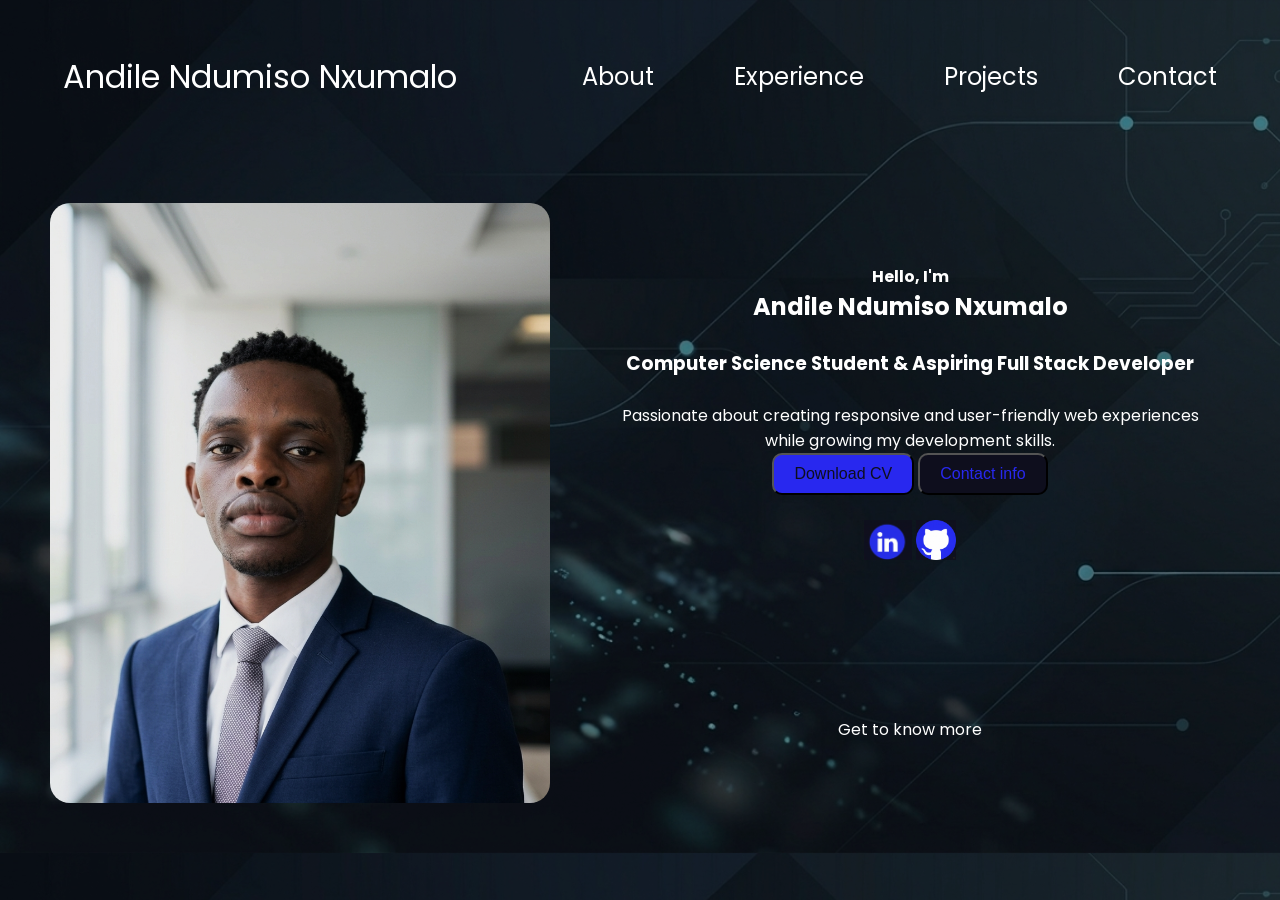
==== index.html @ daf6e821 "Completed homepage" ====
<!DOCTYPE html>
<html lang="en">
 <head>
    <meta charset="UTF-8">
    <meta name="viewport" content="width=device-width, initial-scale=1.0">
    <title>My Portfolio</title>
    <link rel="stylesheet" href="style.css"/>
    <link rel="stylesheet" href="mediaqueries.css"/>
 </head>
<body>



<nav id="desktop-nav">
   <div class="logo">Andile Ndumiso Nxumalo</div>
   <div>
     <ul class="nav-links">
      <li><a href="#about">About</a></li>
      <li><a href="#experience">Experience</a></li>
      <li><a href="#projects">Projects</a></li>
      <li><a href="#contact">Contact</a></li>

     </ul>
   </div>
</nav>
<nav id="hamburger-nav">
   <div class="logo">Andile Ndumiso Nxumalo</div>
   <div class ="hamburger-menu">
      <div class="hamburger-icon" onclick="toggleMenu()">
         <span></span>
         <span></span>
         <span></span>
   </div>
   <div class="menu-links">
       <li><a href="#about" onclick="togglemenu()">About</a></li>
         <li><a href="#experience" onclick="togglemenu()">Experience</a></li>
         <li><a href="#projects" onclick="togglemenu()">Projects</a></li>
         <li><a href="#contact" onclick="togglemenu()">Contact</a></li>
   </div>
   </div>
</nav>
<section class="home">
<img src="./images/Gemini_Generated_Image_9hkbtb9hkbtb9hkb.png"
   height="600px"
   alt="This is a profile picture of Andile Ndumiso Nxumalo, a software developer."
   id="profile-picture">


   
<div class="home-text">
   <h4>Hello, I'm </h4>
   <h1>Andile Ndumiso Nxumalo</h1>
   <br>
   <h3>Computer Science Student & Aspiring Full Stack Developer</h3>
   <br>

   <prep> Passionate about creating responsive and user-friendly
    web experiences while growing my development skills.</prep>
<br>
<a href="/curriculum vitae of Andile Ndumiso Nxumalo_02.pdf">
   <button id="resume-button">Download CV</button>
</a>
<a href="#contact">
   <button id="contact-button">Contact info</button>
</a>
<br>
<br>
<a href="https://github.com/Andile-N" target="_blank">
   <button id="social-button"><img src="/images/linkedin.png" id="icon" alt="LinkedIn"></button>
</a>

<a href="www.linkedin.com/in/andile-nxumalo-620289370" target="_blank">
   <button id="social-button"><img src="/images/github.png" id="icon" alt="GitHub"></button></a>
   
   <br>
   <br>
   <br>
   <br>
   <br>
   <br>
   <br>
   
   <p>Get to know more</p>
   </div>
  
</section>


















</body>
<footer>


    
</footer>








 </html>
---- style.css ----
@import url('https://fonts.googleapis.com/css2?family=Poppins:ital,wght@0,100;0,200;0,300;0,400;0,500;0,600;0,700;0,800;0,900;1,100;1,200;1,300;1,400;1,500;1,600;1,700;1,800;1,900&display=swap');



* {
    margin: 0;
    padding:0;

}

body {
  font-family: "Poppins", sans-serif;

}

html {
    scroll-behavior: smooth;
}

p {
    color:rgb(255, 255, 255);
}
body{
    background-image:url(/images/Gemini_Generated_Image_pif3o5pif3o5pif3.png);
    background-repeat:no repeat;
    background-size:cover;
    

}
/*desktop menu*/
a, .btn {
    transition:all 300ms ease;
}

nav,
.nav-links{
    display:flex;
}
nav{
    justify-content:space-around;
    align-items:center;
    height: 17vh;
}
.nav-links{
    gap:5rem;
    list-style:none;
    font-size:1.5rem;
    text-decoration:none;
    
}
a{
    color:white;
    text-decoration:none;
}
a:hover{
    color:rgb(40, 40, 239);
    text-decoration:underline;
    text-underline-offset: 1rem;

}
.logo{
    font-size:2rem;
    text-decoration:none;

}
.logo:hover{
    cursor:default;
}


/*Hamburger menu*/

#hamburger-nav {
    display:none;
}

.hamburger-menu{
    position: relative;
    display:inline-block;
}
.hamburger-icon{
    display:flex;
    flex-direction:column;
    justify-content:space-between;
    height:24px;
    width:30px;
    cursor:pointer;
}
.hamburger-icon span{
    width:100%;
    height:2px;
    background-color:white;
    transition: all 0.3 ease-in-out;
}
.menu-links{
    position: absolute;
    top:100%;
    right:0%;
    background-color:white;
    width:fit-content;
    max-height: 0%;
    overflow:hidden;
    transition: all 0.3s ease-in-out;

}
.menu-links a{
    display:block;
    padding: 10px;
    text-align:center;
    color:white;
    font-size:1.5rem;
    text-decoration: none;
    transition: all 0.3s ease-in-out;
}

.menu-links li{
    list-style:none;

}
.menu-links.open{
    max-height: 300px;
}
.hamburger-icon.open span:first-child{
    transform: rotate(45deg) translate(10px, 5px);
}
.hamburger-icon.open span:nth-child(2){
    opacity: 0;
}
.hamburger-icon.open span:last-child{
    transform: rotate(-45deg) translate(10px, -5px);
}
.hamburger-icon span:first-child{
    opacity:1;
}
.hamburger-icon span:first-child{
    transform: none;
}

/*body text */

h4{
    color:white;


}
h1{
    color:white;
}
h3{
    color:white;
}
prep{
    color:white;
}

/*homepage Buttons*/
#resume-button{
    background-color:rgb(40, 40, 239);
    color:rgb(14, 14, 29);
    border:20%;
    padding:10px 20px;
    border-radius:10px;
    font-size:1rem;
    cursor:pointer;
    transition:all 0.3s ease-in-out;
}
 #contact-button{
    background-color:rgb(14, 14, 29);
    color:rgb(40, 40, 239);
    border:20%;
    padding:10px 20px;
    border-radius:10px;
    font-size:1rem;
    cursor:pointer;
    transition:all 0.3s ease-in-out;
 }
#resume-button:hover{
    background-color:rgb(14, 14, 29);
    color:rgb(40, 40, 239);
    font-size:xx-large;
}
#contact-button:hover{
    background-color:rgb(40, 40, 239);
    color:rgb(14, 14, 29);
    font-size:xx-large;
}
#icon{
    height:40px
}
#social-button{
    border:none;
    background-color:transparent;
    cursor:pointer;
}
#social-button:hover{
    transform:scale(2);
}








div{
    color:white;
}


/*
.home{
   display: flex;
   
   align-items:center;




}*/

.home {
  display: flex;
  align-items: center;
  gap: 60px;

  padding: 50px;
}

#profile-picture {
  width: 500px;
  border-radius: 20px;
}

.home-text {
  
  flex-direction: column;
  text-align: center;

  max-width: 600px;
}
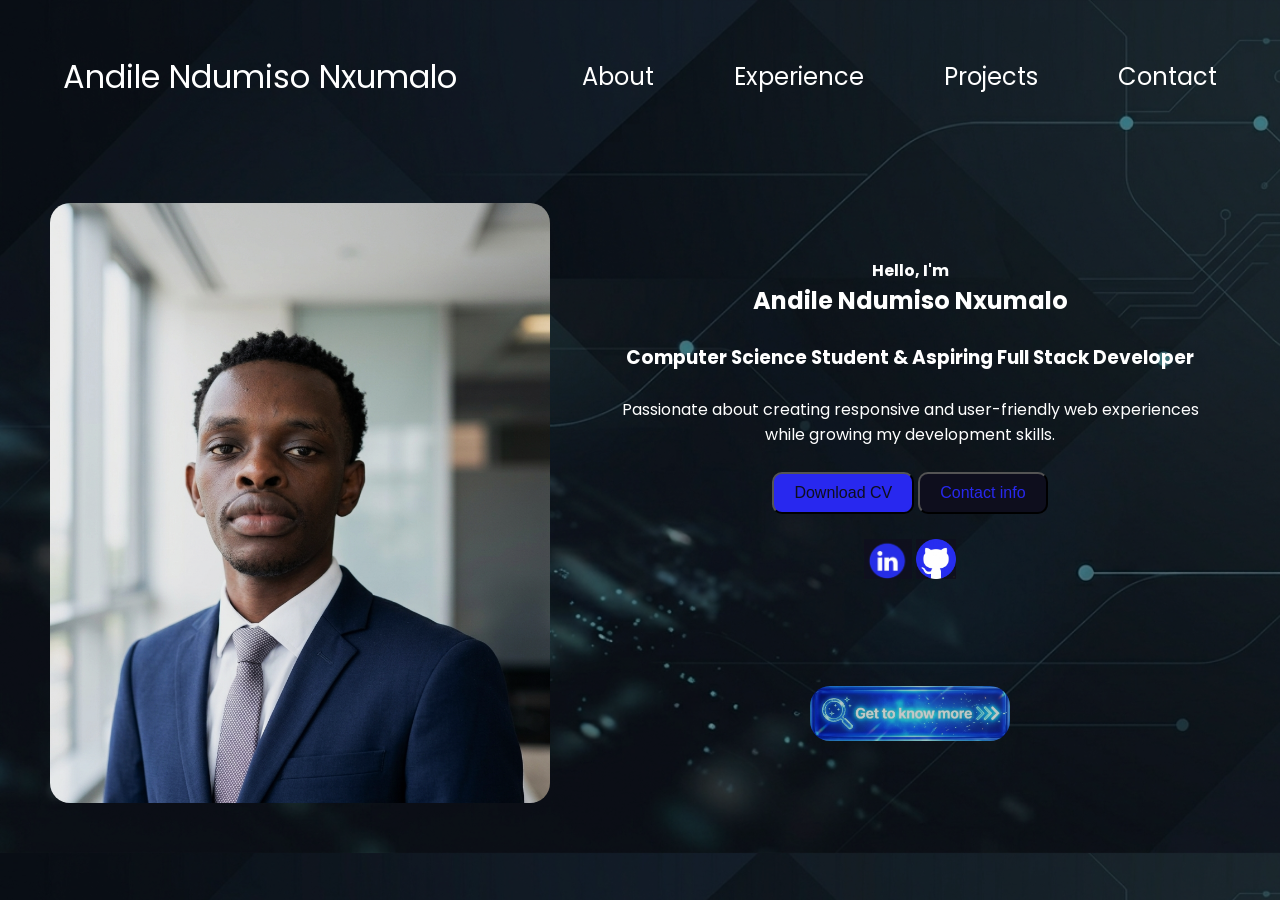
==== commit c69447a8: "completed About Page" ====
--- a/index.html
+++ b/index.html
@@ -15,7 +15,7 @@
    <div class="logo">Andile Ndumiso Nxumalo</div>
    <div>
      <ul class="nav-links">
-      <li><a href="#about">About</a></li>
+      <li><a href="/about.html">About</a></li>
       <li><a href="#experience">Experience</a></li>
       <li><a href="#projects">Projects</a></li>
       <li><a href="#contact">Contact</a></li>
@@ -32,7 +32,7 @@
          <span></span>
    </div>
    <div class="menu-links">
-       <li><a href="#about" onclick="togglemenu()">About</a></li>
+       <li><a href="/about.html" onclick="togglemenu()">About</a></li>
          <li><a href="#experience" onclick="togglemenu()">Experience</a></li>
          <li><a href="#projects" onclick="togglemenu()">Projects</a></li>
          <li><a href="#contact" onclick="togglemenu()">Contact</a></li>
@@ -47,7 +47,7 @@
 
 
    
-<div class="home-text">
+<div class="text">
    <h4>Hello, I'm </h4>
    <h1>Andile Ndumiso Nxumalo</h1>
    <br>
@@ -56,6 +56,7 @@
 
    <prep> Passionate about creating responsive and user-friendly
     web experiences while growing my development skills.</prep>
+    <br>
 <br>
 <a href="/curriculum vitae of Andile Ndumiso Nxumalo_02.pdf">
    <button id="resume-button">Download CV</button>
@@ -77,14 +78,15 @@
    <br>
    <br>
    <br>
-   <br>
-   <br>
    
-   <p>Get to know more</p>
+   
+   <a href="/about.html"><img src="/images/info icon.png" id="info-icon"   ></a>
    </div>
   
 </section>
 
+
+</section>
 
 
 
--- a/style.css
+++ b/style.css
@@ -145,6 +145,7 @@
 }
 h1{
     color:white;
+    text-align: center;
 }
 h3{
     color:white;
@@ -208,16 +209,8 @@
 }
 
 
-/*
-.home{
-   display: flex;
-   
-   align-items:center;
-
-
-
-
-}*/
+
+
 
 .home {
   display: flex;
@@ -232,10 +225,61 @@
   border-radius: 20px;
 }
 
-.home-text {
+.text {
   
   flex-direction: column;
   text-align: center;
 
   max-width: 600px;
-}+}
+
+#info-icon{
+    width:200px;
+    border-radius:20px;
+}
+#info-icon:hover{
+    transform:scale(1.2);
+    size:large;
+    cursor:pointer;
+    transition:all 0.3s ease-in-out;
+}
+
+.about {
+  display: flex;
+  align-items: center;
+  gap: 60px;
+
+  padding: 50px;
+}
+
+.about-section2{
+    display:grid;
+    grid-template-columns: repeat(3,1fr);
+    
+    align-items:center;
+    gap:20px;
+        
+    
+
+}
+.skills{
+    
+    background-color:slategrey;
+    text-align:center;
+    padding:10px;
+    border-radius:20px;
+
+}
+.education{
+    background-color:slategrey;
+    text-align:center;
+    padding:10px;
+    border-radius:10px;
+    
+}
+.certificates{
+    background-color:slategrey;
+    text-align:center;
+    padding:10px;
+    border-radius:20px;
+}
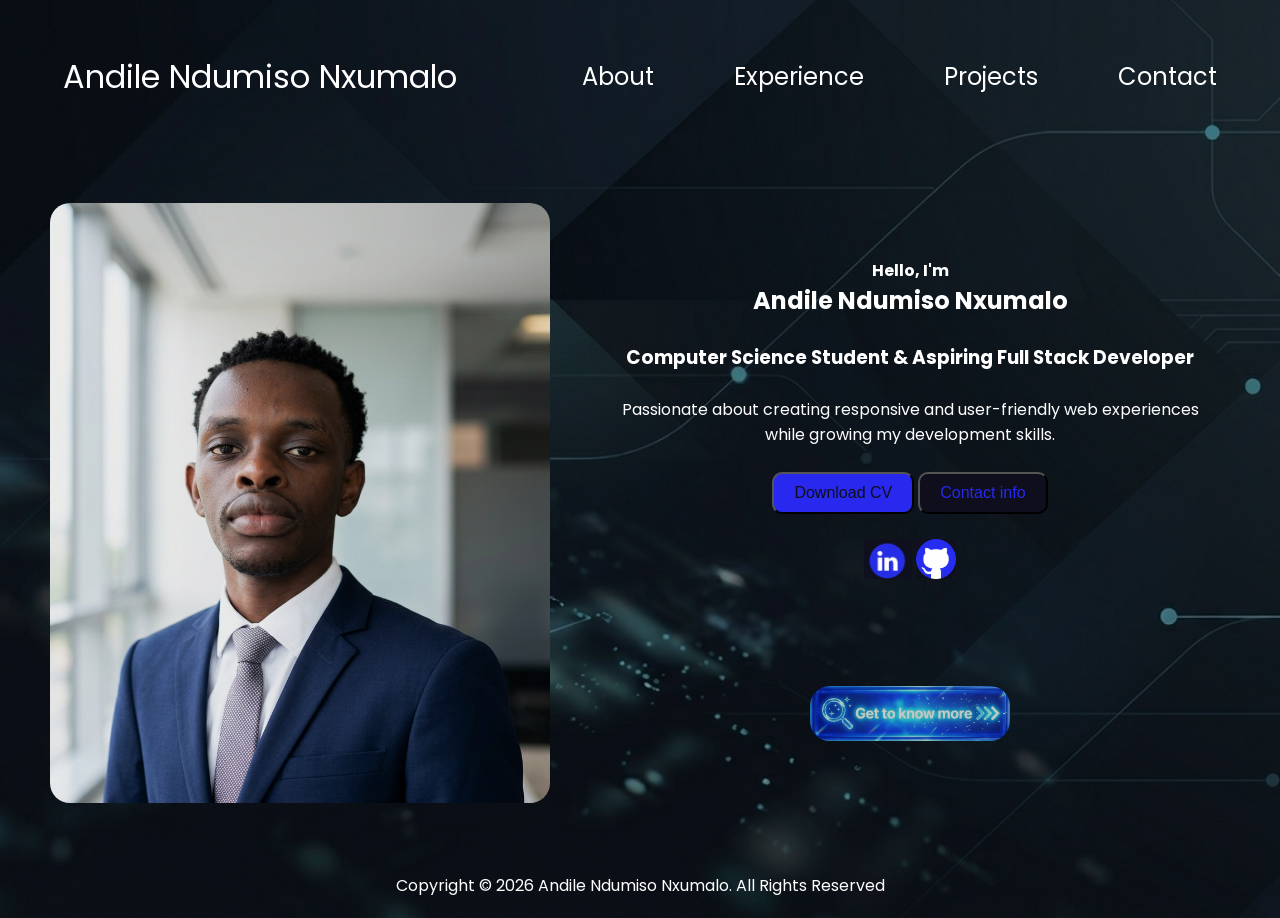
==== commit 3f27a02f: "added Footer in my about and home page" ====
--- a/index.html
+++ b/index.html
@@ -105,13 +105,9 @@
 
 
 </body>
-<footer>
-
-
-    
-</footer>
-
-
+ <footer>
+    <p style="text-align: center; padding:20px;" >Copyright © 2026 Andile Ndumiso Nxumalo. All Rights Reserved</p>
+ </footer>
 
 
 
--- a/style.css
+++ b/style.css
@@ -256,30 +256,19 @@
     display:grid;
     grid-template-columns: repeat(3,1fr);
     
-    align-items:center;
+    align-items:stretch;
     gap:20px;
         
     
 
 }
-.skills{
+.skills,.education,.certificates{
     
     background-color:slategrey;
     text-align:center;
     padding:10px;
     border-radius:20px;
-
-}
-.education{
-    background-color:slategrey;
-    text-align:center;
-    padding:10px;
-    border-radius:10px;
-    
-}
-.certificates{
-    background-color:slategrey;
-    text-align:center;
-    padding:10px;
-    border-radius:20px;
-}
+    height: 100%;
+
+}
+
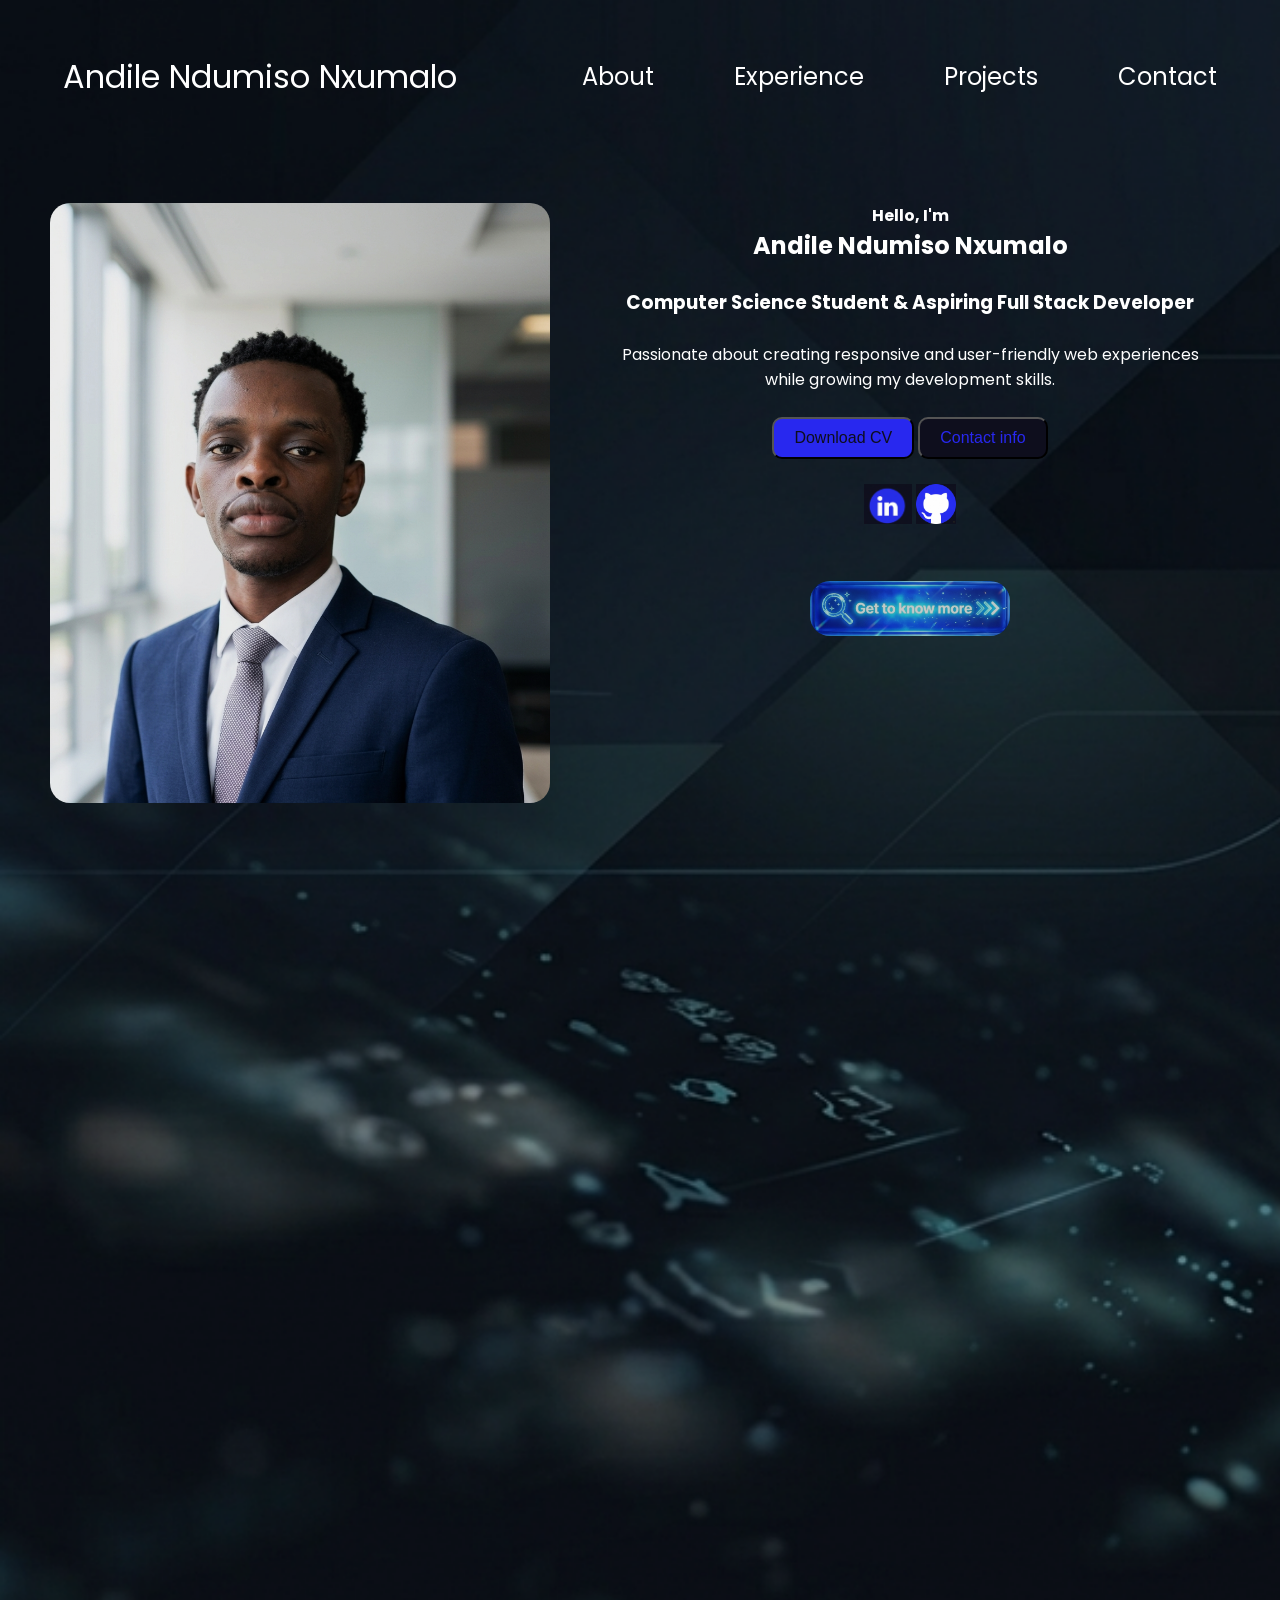
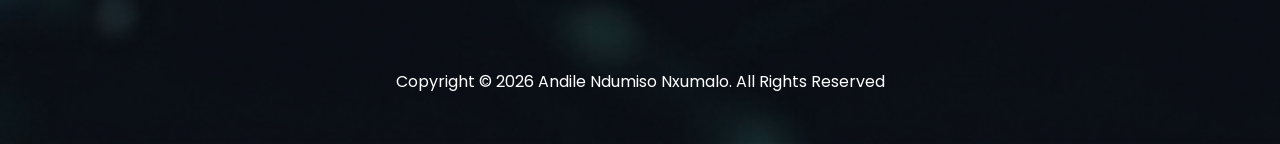
==== commit f4561c0d: "Added mediaqueries page" ====
--- a/index.html
+++ b/index.html
@@ -16,9 +16,9 @@
    <div>
      <ul class="nav-links">
       <li><a href="/about.html">About</a></li>
-      <li><a href="#experience">Experience</a></li>
-      <li><a href="#projects">Projects</a></li>
-      <li><a href="#contact">Contact</a></li>
+      <li><a href="/experience.html">Experience</a></li>
+      <li><a href="/projects.html">Projects</a></li>
+      <li><a href="/contact.html">Contact</a></li>
 
      </ul>
    </div>
@@ -33,9 +33,9 @@
    </div>
    <div class="menu-links">
        <li><a href="/about.html" onclick="togglemenu()">About</a></li>
-         <li><a href="#experience" onclick="togglemenu()">Experience</a></li>
-         <li><a href="#projects" onclick="togglemenu()">Projects</a></li>
-         <li><a href="#contact" onclick="togglemenu()">Contact</a></li>
+         <li><a href="/experience.html" onclick="togglemenu()">Experience</a></li>
+         <li><a href="/projects.html" onclick="togglemenu()">Projects</a></li>
+         <li><a href="/contact.html" onclick="togglemenu()">Contact</a></li>
    </div>
    </div>
 </nav>
@@ -73,8 +73,7 @@
 <a href="www.linkedin.com/in/andile-nxumalo-620289370" target="_blank">
    <button id="social-button"><img src="/images/github.png" id="icon" alt="GitHub"></button></a>
    
-   <br>
-   <br>
+  
    <br>
    <br>
    <br>
@@ -82,10 +81,8 @@
    
    <a href="/about.html"><img src="/images/info icon.png" id="info-icon"   ></a>
    </div>
+
   
-</section>
-
-
 </section>
 
 
@@ -101,12 +98,12 @@
 
 
 
-
-
-
+<br>
+<br>
+<br>
 </body>
  <footer>
-    <p style="text-align: center; padding:20px;" >Copyright © 2026 Andile Ndumiso Nxumalo. All Rights Reserved</p>
+    <p style="text-align: center; padding:50px;" >Copyright © 2026 Andile Ndumiso Nxumalo. All Rights Reserved</p>
  </footer>
 
 
--- a/style.css
+++ b/style.css
@@ -248,6 +248,7 @@
   display: flex;
   align-items: center;
   gap: 60px;
+  text-align: center;
 
   padding: 50px;
 }
@@ -272,3 +273,162 @@
 
 }
 
+/*Experience*/
+
+
+#Experience-1,#Experience-2{
+    
+       background-color:slategrey;
+    text-align:center;
+    padding:10px;
+    border-radius:20px;
+    height: 100%;
+}
+
+.Experience{
+   display:grid;
+    grid-template-columns: repeat(3,1fr);
+    
+    align-items:stretch;
+    gap:20px;
+    
+}
+#Experience-3{
+       background-color:slategrey;
+    text-align:center;
+    padding:20px;
+    border-radius:20px;
+    height: 100%;
+ 
+}
+
+#Experience-1, #Experience-2, #Experience-3:hover{
+    
+    cursor:text;
+  
+    
+  
+}
+
+.contact-form {
+  
+   display:inline-flex;
+  align-items: center;
+    gap:20px;
+  
+    margin:0 auto;
+}
+.contact-form input{
+    display: flex;
+   padding:15px;
+   border:none;
+    border-radius:10px;
+}
+.contact-form textarea{
+    display: flex;
+    padding:15px;
+   border:none;
+    border-radius:10px;
+    
+    
+}
+.contact-form button{
+    cursor:pointer;
+    padding:15px;
+    border:none;
+    border-radius:10px;
+    background-color:rgb(40, 40, 239);
+    color:rgb(255, 255, 255);
+    font-size:large;
+
+}
+.contact-form button:hover{
+    color:rgb(40, 40, 239);
+    background-color:rgb(255, 255, 255);
+    font-size:xx-large;
+}
+.contact-form{
+    color:white;
+    border-radius:50px;
+    background-color:rgb(4, 17, 30);
+    padding:20px;
+    border:white solid 2px;
+    width:fit-content;
+    align-items:center;
+     
+}
+.contact-info{
+    display:flex;
+    flex-direction:column;
+    gap:20px;
+    align-items:center;
+    
+}
+
+.contact-info-container{
+    display:inline-flex;
+    gap:20px;
+    cursor:pointer;
+    align-items:center;
+}
+.contact{
+
+gap:20px;
+align-items:center;
+text-align:center;
+}
+
+.project-info img{
+    width:300px;
+    border-radius:20px;
+    align-items:center;
+}
+.project-info{
+    
+    border-radius:20px;
+    gap:20px;
+    padding:20px;
+    display:inline;
+    
+    text-align:center;
+
+}
+.btn-git{
+      background-color:rgb(14, 14, 29);
+    color:rgb(40, 40, 239);
+    border:20%;
+    padding:10px 20px;
+    border-radius:10px;
+    font-size:1rem;
+    cursor:pointer;
+    transition:all 0.3s ease-in-out;
+}
+.btn-demo{
+    background-color:rgb(40, 40, 239);
+    color:rgb(14, 14, 29);
+    border:20%;
+    padding:10px 20px;
+    border-radius:10px;
+    font-size:1rem;
+    cursor:pointer;
+    transition:all 0.3s ease-in-out;
+}
+.btn-demo:hover{
+    background-color:rgb(14, 14, 29);
+    color:rgb(40, 40, 239);
+    font-size:larger;
+
+}
+.btn-git:hover{
+     background-color:rgb(40, 40, 239);
+    color:rgb(14, 14, 29);
+    font-size:larger;
+
+}
+.projects{
+    display:grid;
+    grid-template-columns: repeat(2,1fr);
+    
+    align-items:stretch;
+    gap:20px;
+}
--- a/mediaqueries.css
+++ b/mediaqueries.css
@@ -0,0 +1,87 @@
+@media screen and (max-width:1500px){
+   .home{
+      height: 83vh;
+      margin-bottom: 34rem;
+      align-items: flex-start;
+   }
+   .projects{
+      flex-wrap: wrap;
+
+   }
+}
+
+
+
+@media screen and (max-width:1200px){
+   #desktop-nav{
+    display: none;
+   } 
+   #hamburger-nav{
+    display: flex;
+   }
+   .Experience, #Experience-1, #Experience-2, #Experience-3{
+      margin-top: 2rem;
+    
+   }
+   .home,.about, .projects, .contact
+   {
+      display: block;
+   }
+   
+   
+   
+   #about img{
+      width: 100px;
+      height: 500px;
+      margin: 0 auto 2rem;
+
+   }
+   .about{
+      margin-top: 0;
+   }
+
+}
+@media screen and (max-width:600px){
+ #contact,
+ footer{
+   height: 40vh;
+ }
+ #home{
+   height: 83vh;
+   margin-bottom: 0;
+ }
+
+ footer {
+   height: fit-content;
+   margin-bottom:2rem;
+ }
+ .about{
+   flex-wrap: wrap;
+ }
+ .contact-info-container{
+   margin: 0;
+ }
+ .contact-info-container p,.nav-links li a{
+   font-size: 1rem;
+ }
+ .experience-sub-title{
+   font-size: 1.25rem;
+
+ }
+ .logo{
+   font-size: 1.5rem;
+ }
+.nav-links{
+   flex-direction: column;
+   gap: 0.5rem;
+   text-align: center;
+}
+.body img {
+   width: auto;
+   height: 46vh;
+   justify-content: center;
+}
+
+
+
+}
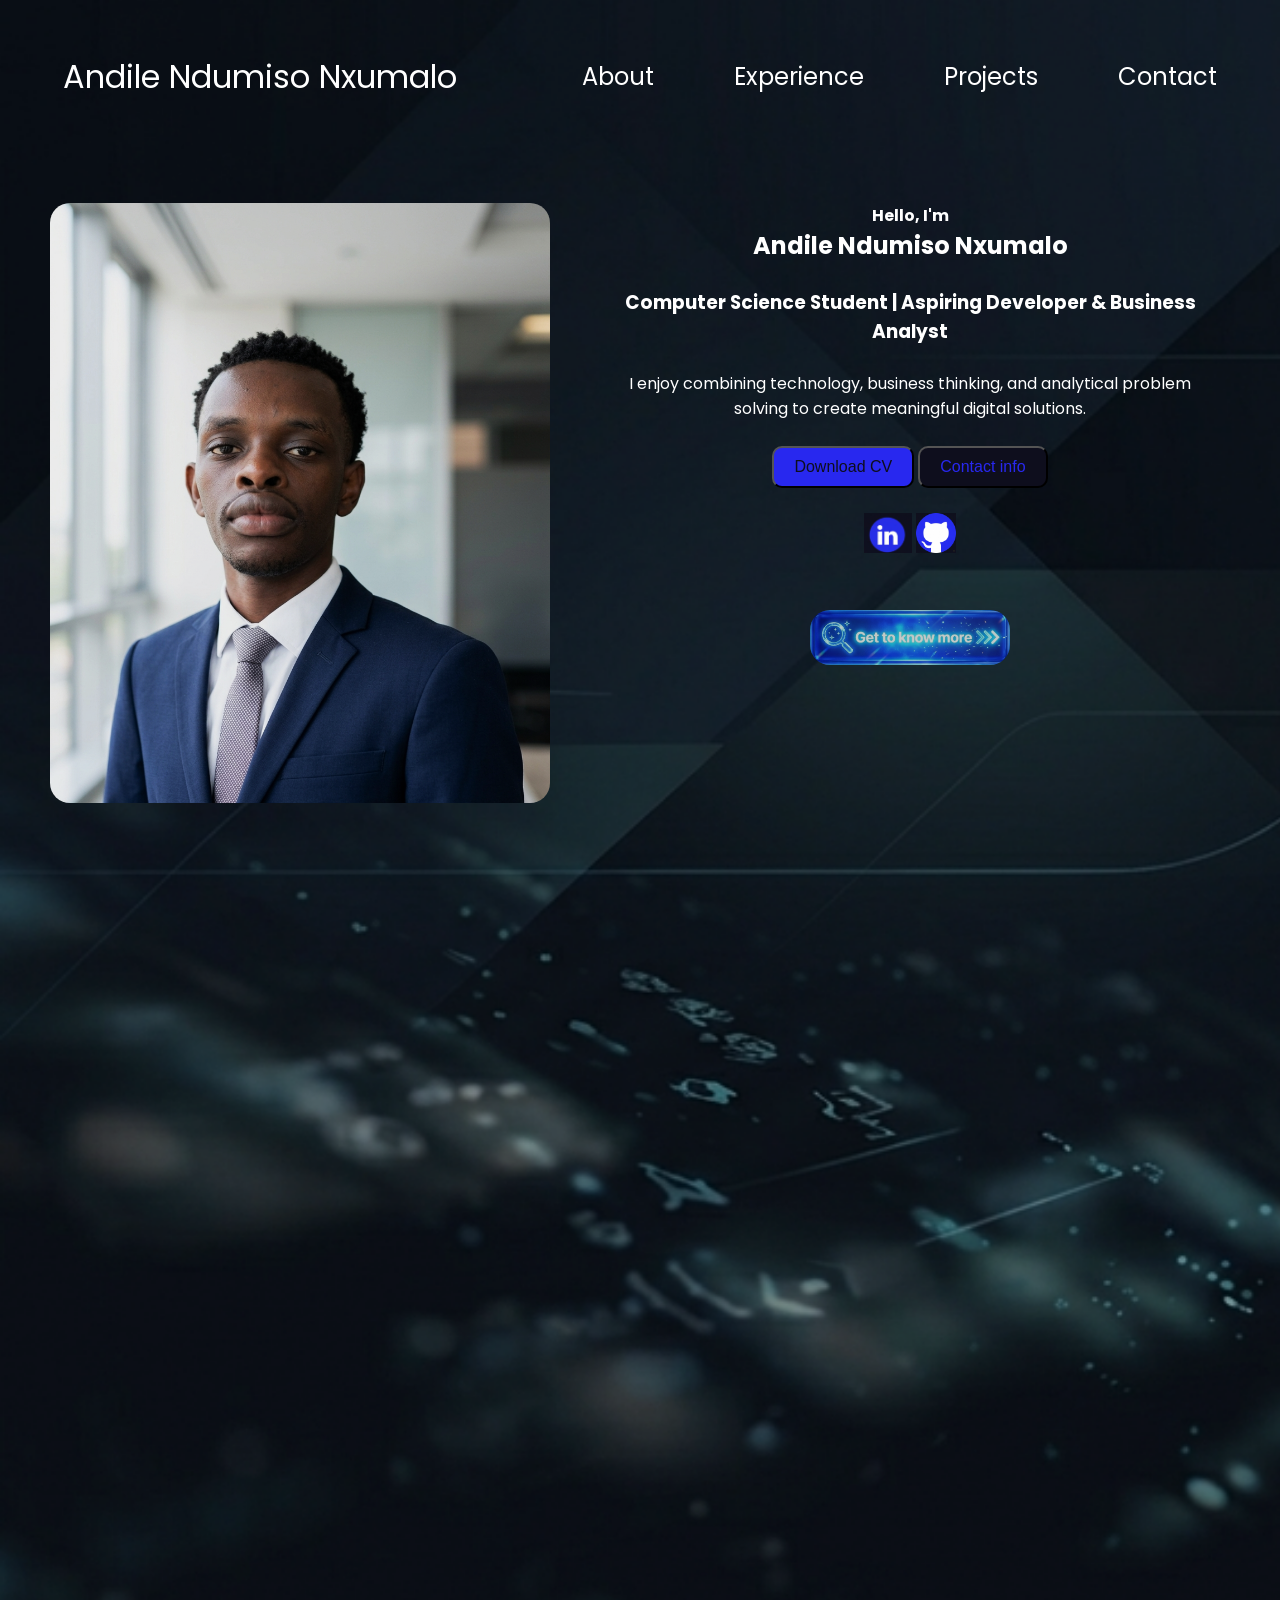
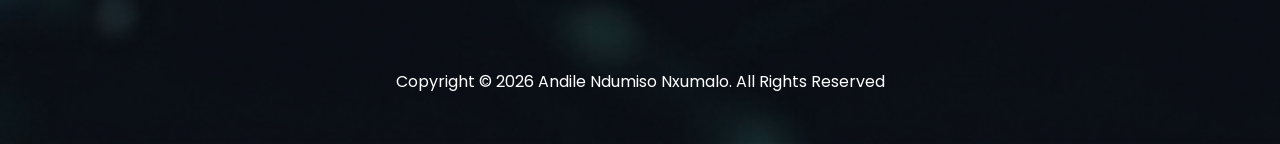
==== commit 80f172b5: "Completed Task 1 portfolio website" ====
--- a/index.html
+++ b/index.html
@@ -51,26 +51,28 @@
    <h4>Hello, I'm </h4>
    <h1>Andile Ndumiso Nxumalo</h1>
    <br>
-   <h3>Computer Science Student & Aspiring Full Stack Developer</h3>
+   <h3>Computer Science Student |
+Aspiring Developer & Business Analyst</h3>
    <br>
 
-   <prep> Passionate about creating responsive and user-friendly
-    web experiences while growing my development skills.</prep>
+   <prep> I enjoy combining technology, business thinking,
+and analytical problem solving to create meaningful
+digital solutions.</prep>
     <br>
 <br>
-<a href="/curriculum vitae of Andile Ndumiso Nxumalo_02.pdf">
+<a href="/Andile Ndumiso Nxumalo CV.pdf">
    <button id="resume-button">Download CV</button>
 </a>
-<a href="#contact">
+<a href="/contact.html">
    <button id="contact-button">Contact info</button>
 </a>
 <br>
 <br>
-<a href="https://github.com/Andile-N" target="_blank">
+<a href="https://www.linkedin.com/in/andile-nxumalo-620289370/" target="_blank">
    <button id="social-button"><img src="/images/linkedin.png" id="icon" alt="LinkedIn"></button>
 </a>
 
-<a href="www.linkedin.com/in/andile-nxumalo-620289370" target="_blank">
+<a href="https://github.com/Andile-N" target="_blank">
    <button id="social-button"><img src="/images/github.png" id="icon" alt="GitHub"></button></a>
    
   
@@ -111,4 +113,5 @@
 
 
 
- </html>+ </html>
+<script src="script.js"></script>
--- a/mediaqueries.css
+++ b/mediaqueries.css
@@ -19,11 +19,64 @@
    #hamburger-nav{
     display: flex;
    }
+.hamburger-menu{
+    position:relative;
+    display:inline-block;
+}
+
+.hamburger-icon{
+    display:flex;
+    flex-direction:column;
+    justify-content:space-between;
+
+    height:24px;
+    width:30px;
+
+    cursor:pointer;
+}
+
+.hamburger-icon span{
+
+    width:100%;
+    height:3px;
+
+    background:rgb(255, 255, 255);
+
+    transition:0.3s;
+}
+
+.menu-links{
+
+    position:absolute;
+
+    top:100%;
+    right:0;
+
+    background:slategrey;
+
+    width:200px;
+
+    max-height:0;
+
+    overflow:hidden;
+
+    transition:0.3s ease-in-out;
+}
+
+.menu-links.open{
+    max-height:300px;
+}
+
+
+
+
+
+
    .Experience, #Experience-1, #Experience-2, #Experience-3{
       margin-top: 2rem;
     
    }
-   .home,.about, .projects, .contact
+   .home,.about, .projects, .contact, .liveDemo
    {
       display: block;
    }
